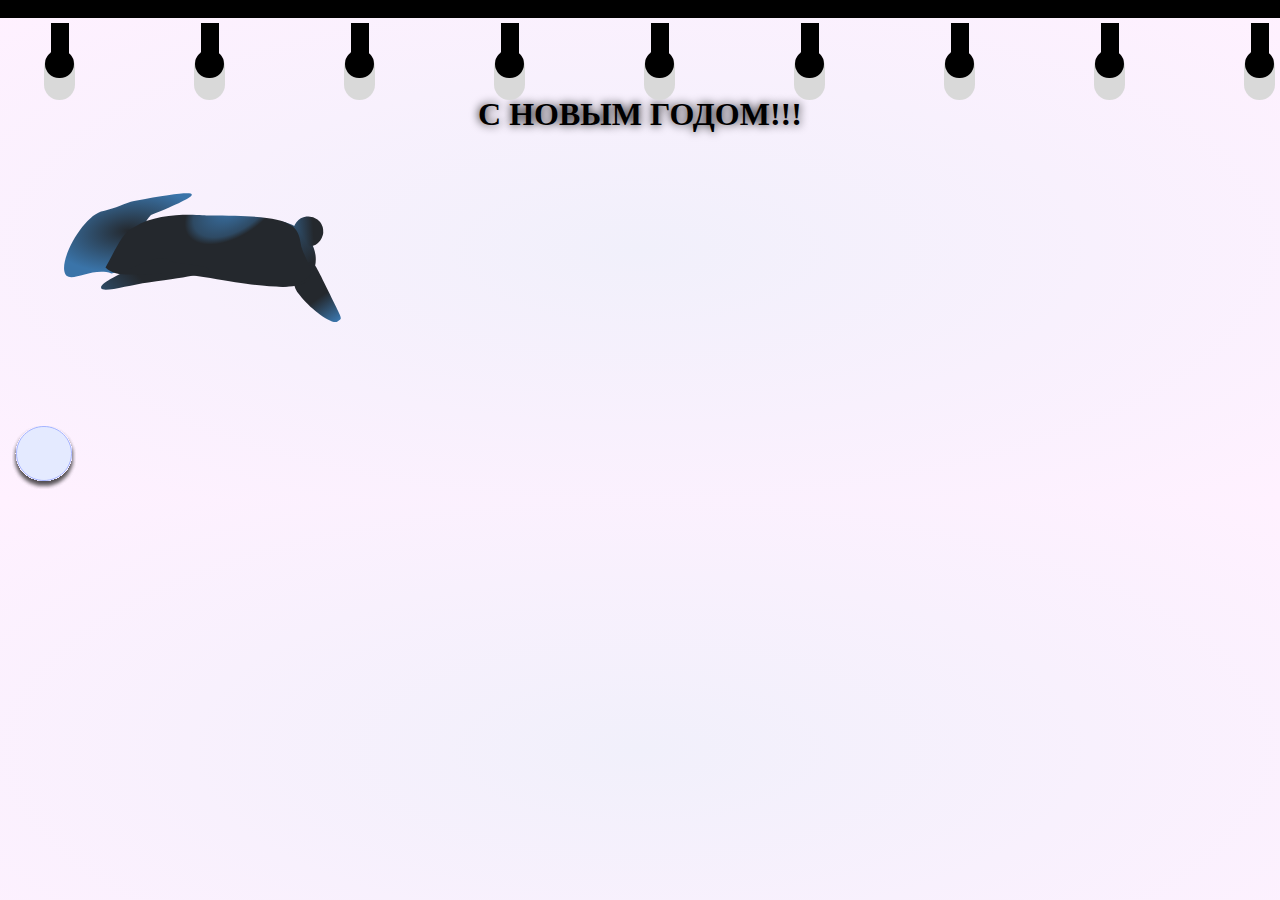
==== index.html @ c34dd23e "first commit" ====
<!DOCTYPE html>
<html lang="en">
<head>
    <meta charset="UTF-8">
    <meta name="viewport" content="width=device-width, initial-scale=1.0">
    <title>С НОВЫМ ГОДОМ 2023</title>
    <style>
        * {
            margin: 0;
            padding: 0;
        }
        .box {
            width: 100%;
            height: auto;
        }
      
        body {
            width: 100%;
            height: auto;
            background: radial-gradient(#f1f0fb, #fff1ff);
            display: flex;
            flex-direction: column-reverse;
            align-items: center;
            padding-top: 6em;
        }

        @keyframes col-border {
            30% {border-color: rgb(132, 0, 255);}
            20% {border-color:aqua}       
        }
        /* rabbit */
        @keyframes rabbit {
                50% {transform: rotateY(360deg);}
                75% {transform: rotate(-360deg);}
                100% {transform: translate(100px);}
            }
            img {
                display: flex;
                align-content: flex-end;
                animation: rabbit 3s infinite 1s alternate;
            }

        /* snowball */
        @keyframes snowboll {
            from {
                position: absolute;
                top: 500px;
                left: 0%;
            }
            50% {transform: translate(200px);
                position: absolute;
                top: 400px;
            }
            to {
                position: absolute;
                top: 500px;
                left: 90%;
            }
        }
            .snowball {
                animation: snowboll 3s infinite 0.1s alternate;
            }

            @keyframes post {
                20%, 40%, 60%, 80% {text-shadow: 0 0 10px #023f1d}
            }

            h1 {
                text-shadow: 0 0 10px black;
                animation: post 1s infinite 3s ease-in-out;
            }
        /* Гирлянда */
            iframe {
                position: absolute;
                top: 0;
                width: 100%;
            }
    </style>
</head>
<body>  
    <div class="box">
        <iframe src="lightLine/index.html" frameborder="0"></iframe>
        <img class="rabbit" src="rabbit/img/=).svg" alt="">
        <img class="snowball" src="snowball/snowball.svg" alt="">       
    </div>
    <h1> С НОВЫМ ГОДОМ!!! </h1>
</body>
</html>
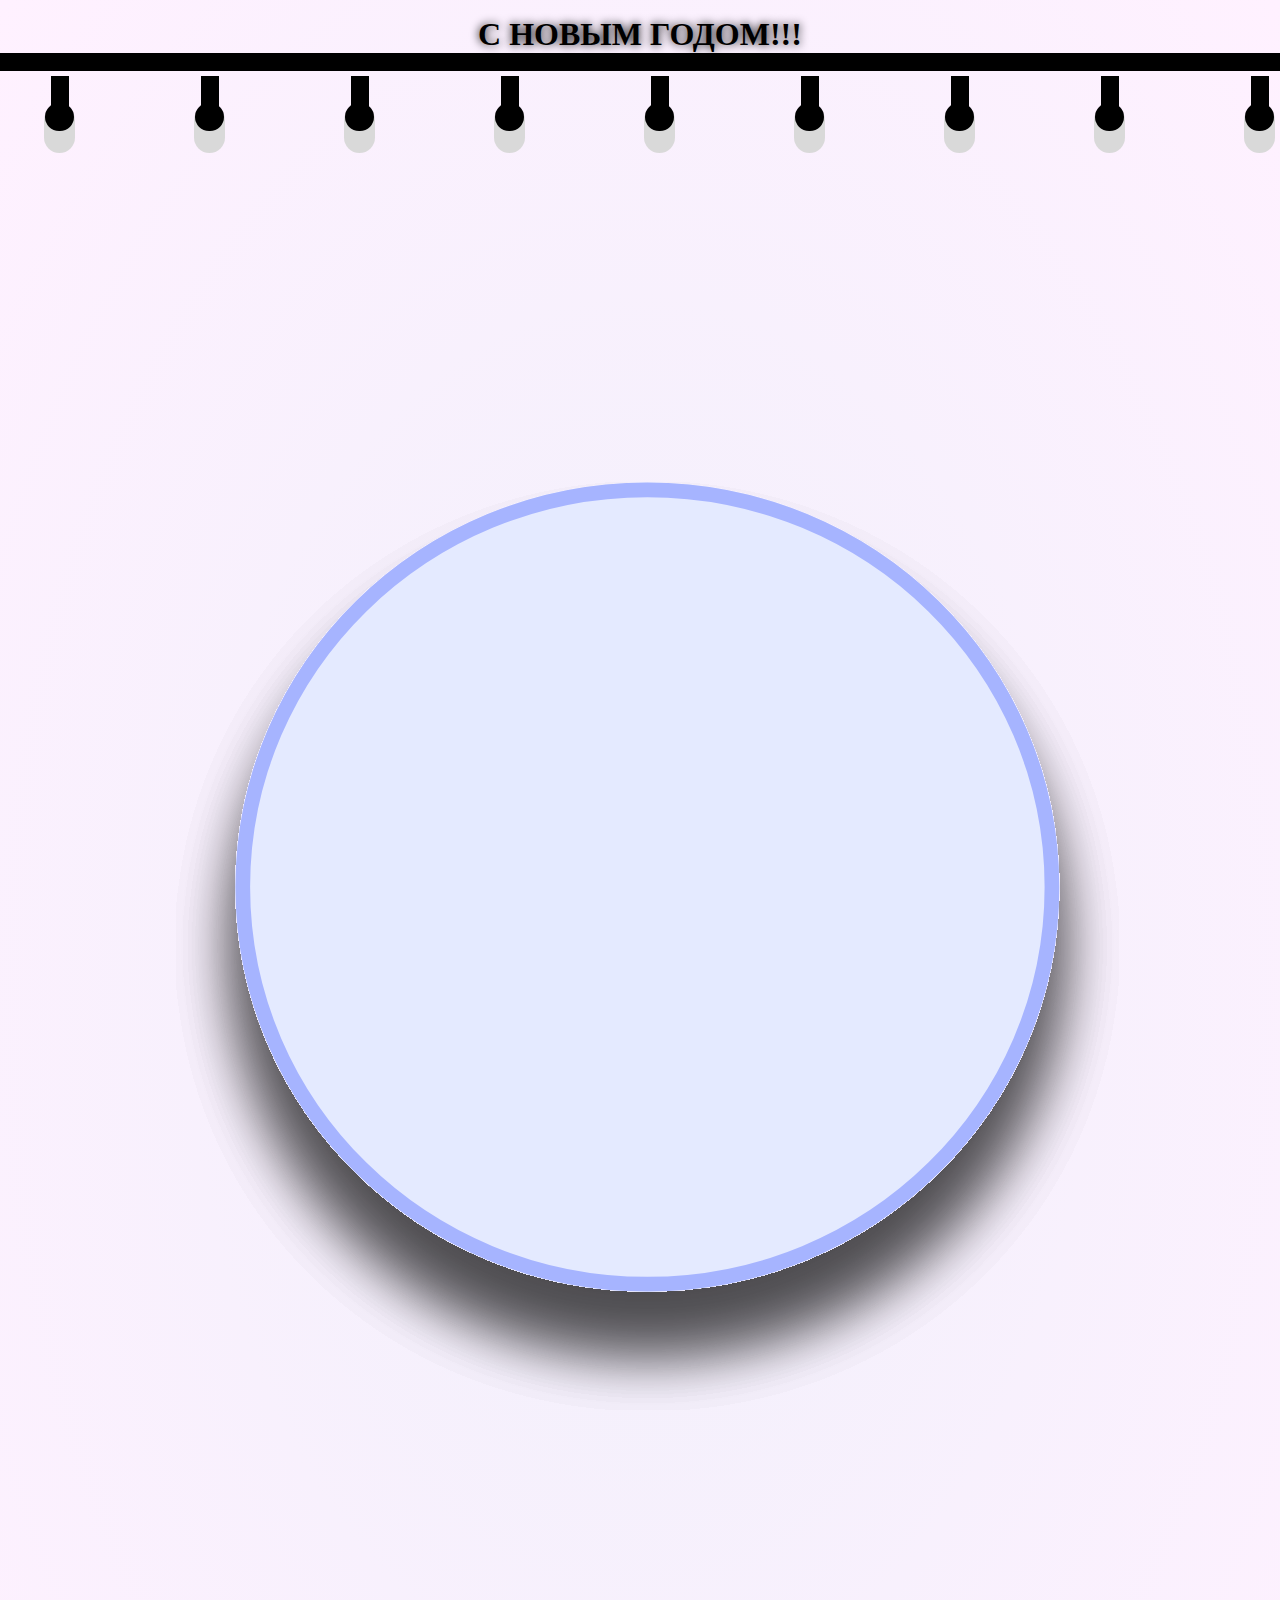
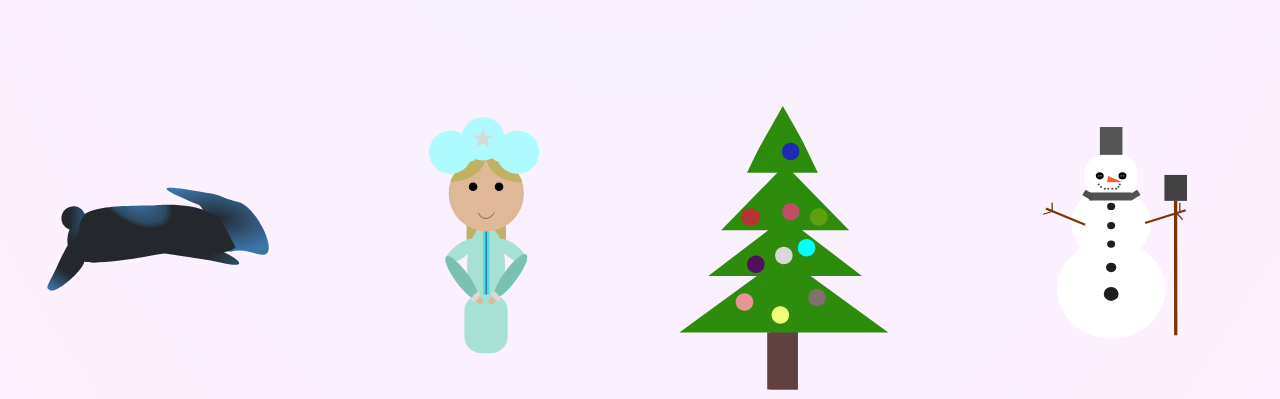
==== commit 43fc4552: "some-changes" ====
--- a/index.html
+++ b/index.html
@@ -12,6 +12,8 @@
         .box {
             width: 100%;
             height: auto;
+            display: flex;
+            flex-direction: column;
         }
       
         body {
@@ -21,67 +23,148 @@
             display: flex;
             flex-direction: column-reverse;
             align-items: center;
-            padding-top: 6em;
+            padding-top: 1em;
+            animation: col-boder 2s infinite 0.1s ease-in-out;
         }
 
         @keyframes col-border {
             30% {border-color: rgb(132, 0, 255);}
-            20% {border-color:aqua}       
+            20% {border-color:aqua}
         }
         /* rabbit */
-        @keyframes rabbit {
+        /* @keyframes rabbit {
                 50% {transform: rotateY(360deg);}
-                75% {transform: rotate(-360deg);}
                 100% {transform: translate(100px);}
-            }
-            img {
+            } */
+            .rabbit {
                 display: flex;
                 align-content: flex-end;
+                transform: scale(-1, 1);
                 animation: rabbit 3s infinite 1s alternate;
+            }
+
+            .rabbit:hover {    
+
+                transform: scale(1);
             }
 
         /* snowball */
         @keyframes snowboll {
             from {
                 position: absolute;
-                top: 500px;
+                top: 300px;
                 left: 0%;
             }
             50% {transform: translate(200px);
                 position: absolute;
-                top: 400px;
+                top: 200px;
             }
             to {
                 position: absolute;
-                top: 500px;
+                top: 300px;
                 left: 90%;
-            }
+            } 
         }
             .snowball {
                 animation: snowboll 3s infinite 0.1s alternate;
             }
 
-            @keyframes post {
-                20%, 40%, 60%, 80% {text-shadow: 0 0 10px #023f1d}
-            }
+                @keyframes post {
+                    20%, 40%, 60%, 80% {text-shadow: 0 0 10px #023f1d}                    
+                    25% {color: red}       
+                    50% {color: green;}
+                    75% {color: blue;}                    
+                }
 
             h1 {
                 text-shadow: 0 0 10px black;
                 animation: post 1s infinite 3s ease-in-out;
             }
         /* Гирлянда */
-            iframe {
+            /* iframe {
+                width: 100%;
                 position: absolute;
                 top: 0;
-                width: 100%;
-            }
+                
+            } */
+
+        /* Снеговик */
+            /* iframe>.snowdall {
+                position: absolute;
+                right: 10px;
+                top: 10px;
+                overflow: hidden;
+            } */
+            
+        .snowdoll {
+            width: 20em;
+
+            animation : fon 3s infinite 0.5s ease-in-out;
+        }
+
+        .snowdoll:hover {
+            transform: rotate(315deg);
+        }
+        /* @keyframes fon {            
+            50% {transform: scale(0.5);}
+            100% {transform: scale(1);}
+        } */
+       
+        .line {
+            padding-top: 8em;
+            display: flex;
+        }
+
+        /* Snowgirl */
+
+        /* .snowgirl {
+            animation: img 3s ease-in infinite;
+        }
+        @keyframes img {
+            0% {box-shadow: 0 0 3px #2571bd;}
+            10% {box-shadow: 0 0 3px rgb(61, 209, 135);}
+            20% {box-shadow: 0 0 3px rgb(139, 216, 62);}
+            30% {box-shadow: 0 0 3px #e6374b;}
+            40% {box-shadow: 0 0 3px #e98513;}
+            50% {box-shadow: 0 0 3px #a03bff}
+            60% {box-shadow: 0 0 3px #389df0;}
+            70% {box-shadow: 0 0 3px #3f29cf}
+            80% {box-shadow: 0 0 3px #cf1f00;}
+            90% {box-shadow: 0 0 3px #19ec2e;}
+            100% {box-shadow: 0 0 3px #2571bd;}
+        } */
+
+        .line>img {
+            width: 25%;
+            height: 300px;
+            border-radius: 10px;
+            animation: img 3s ease-in infinite;
+        }
+        @keyframes img {
+            0% {box-shadow: 0 0 3px #2571bd;}
+            10% {box-shadow: 0 0 3px rgb(61, 209, 135);}
+            20% {box-shadow: 0 0 3px rgb(139, 216, 62);}
+            30% {box-shadow: 0 0 3px #e6374b;}
+            40% {box-shadow: 0 0 3px #e98513;}
+            50% {box-shadow: 0 0 3px #a03bff}
+            60% {box-shadow: 0 0 3px #389df0;}
+            70% {box-shadow: 0 0 3px #3f29cf}
+            80% {box-shadow: 0 0 3px #cf1f00;}
+            90% {box-shadow: 0 0 3px #19ec2e;}
+            100% {box-shadow: 0 0 3px #2571bd;}
+        }
     </style>
 </head>
 <body>  
     <div class="box">
         <iframe src="lightLine/index.html" frameborder="0"></iframe>
-        <img class="rabbit" src="rabbit/img/=).svg" alt="">
-        <img class="snowball" src="snowball/snowball.svg" alt="">       
+        <img class="snowball" src="snowball/snowball.svg" alt=""> 
+        <div class="line">
+            <img class="rabbit" src="rabbit/img/=).svg" alt="">
+            <img class="snowgirl" src="snowgirl/img/snowGirl.svg"> 
+            <img src="tree/img/zxc.svg">           
+            <img class="snowdoll" src="snowdoll/img/snowMan.svg">           
+        </div>              
     </div>
     <h1> С НОВЫМ ГОДОМ!!! </h1>
 </body>
